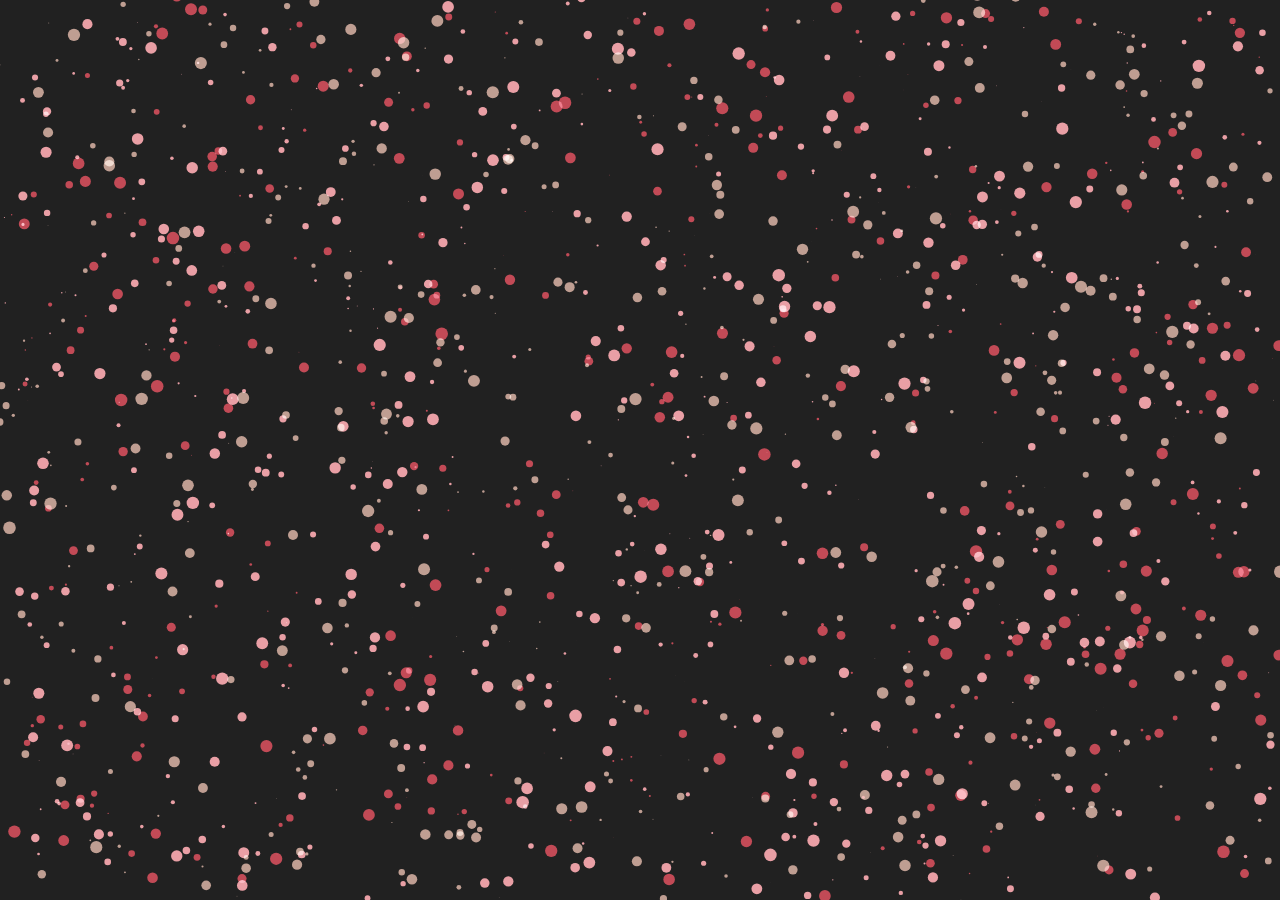
==== publick/home.html @ 9a9da9b9 "18.mp4 CSS JS flowers_list.html footer.html header.html home.html index.html login_car.html product." ====
<!DOCTYPE html>
<html lang="en">
<head>
    <meta charset="UTF-8">
    <meta name="viewport" content="width=device-width, initial-scale=1.0">
    <meta http-equiv="X-UA-Compatible" content="ie=edge">
    <title>Document</title>
         <script src="JS/jquery-1.11.3.js"></script>
     <script src="JS/comon-header.js">   </script>
     <link rel="stylesheet" href="css/home.css">
     <link rel="stylesheet" href="CSS/login_car.css">
     <style>
        #flower-house{
            z-index: 99999;
         }
         header{
             width: 70%;
             margin: 0 auto;
         }
         
    </style>
</head>
<body>
<div id="flower-house"></div>
<div id="aa"><!---为了动画效果加 的-->
  <header></header>
  <aside></aside>
    <!--最外层-->
<div class="b-container">
    <audio src="11.mp3"></audio>
    <div class="b-div">
        <!--1-->
        <div class="div-1">
          <!--1-1-->
           <div class='f1'>
               <div class="ewm">
                   <img src="img/home/1.jpg">
               </div>
               <p>
                   <span>关注微信公众号</span>
               </p>
               <div class="lxyh">
                    <span>立享300元优惠</span>
               </div>
               <span>一分钟下单,一小时送达！</span>
           </div>
           <!--1-2-->
            <div class='f2'>
               <div>
                    <span class="sel-1"><a href="">企业鲜花定制服务</a></span>
                    <span class="sel-2">
                        <a href="">
                        客户营销&nbsp;&nbsp;&nbsp;
                        员工关怀&nbsp;&nbsp;&nbsp;
                        促销活动          
                        </a>
                    </span>
                    <span class="sel-3">
                        <a href="">
                            爱要大声说出来
                        </a>
                    </span>
                </div>
            </div>
            <!--1-3-->
            <div class="hysl">   
                <!--上1-->
                <div>
                    <p class="p-1">
                        <a href="">花艺沙龙</a>
                    </p>
                    <p class="p-2">
                        <a href="">FlowerSalon</a>
                    </p>
                    <p class="p-3">
                        <a href="">品味生活 陶冶情操</a>
                    </p>
                </div>
                <!--下2-->
                <div class="ks">
                    <div>
                        <p class="k1"><a href="">开业花篮</a></p>
                        <p class="k2"><a href="">Grand Opening</a></p>
                    </div>
                    <div>
                        <p class="szb1"><a href="">送&nbsp;长&nbsp;辈</a></p>
                        <p class="szb2"><a href="">康乃馨，百合花</a></p>
                    </div>
                </div>
            </div>
        </div>
    </div>
    <!--****************************************************************************************-->
       <!--中间介绍1-->
        <div class="intro">
            <p>
                <a href="http://127.0.0.1:5500/publick/product.html?f_pid=1">爱情鲜花</a>
                <a href="http://127.0.0.1:5500/publick/product.html?f_pid=1">送·让你怦然心动的人</a>
            </p>
            
            <a href="http://127.0.0.1:5500/publick/product.html?f_pid=1">更多爱情鲜花&gt;&gt;</a>
        </div>
        <div class="l-big">
                <!--列表1-->
                <div class="list-1">
                    <!--左-->
                    <div>
                        <img src="img/home/6.jpg" alt="">
                        <div>
                            <span>爱 情 鲜 花</span>
                        </div>
                    </div>
                    <!--右-->
                    <div class="list-r">
                        <ul id="love">
                    
                        </ul>
                    </div>
                </div>
                <!--*******************************************************************************-->
                <!--中间介绍2-->
                <div class="itr">
                    <p>
                        <a href="http://127.0.0.1:5500/publick/product.html?f_pid=2">送长辈鲜花</a>
                        <a href="http://127.0.0.1:5500/publick/product.html?f_pid=2">赠 父母/恩师/长辈</a>
                    </p>
                    
                        <a href="http://127.0.0.1:5500/publick/product.html?f_pid=2">更多鲜花&gt;&gt;</a>
                </div>
                <!--列表2-->
                <div class="list-1">
                    <!--左-->
                    <div>
                        <img src="img/home/5_0bmy.jpg" alt="">
                        <div>
                            <span>长 辈 鲜 花</span>  
                        </div>
                    </div>
                    <!--右-->
                    <div class="list-r">
                        <ul id="love2">
                        
                        </ul>
                    </div>
                </div>
            <!--*********************************************************-->
                
            <!--*********************************************************-->
                <!--视频-->
                <div class='video'>
                <video src="18.mp4" autoplay id='v1'>  
                </video>
                  <img src="img/stop.png" alt="" class='control'>
                </div>
              <script>
                    $('.control').click(function(){
                        if($(this).attr('src')=='img/stop.png'){
                            v1.pause()
                            $(this).attr('src','img/play.png')
                        }
                         else if($(this).attr('src')=='img/play.png'){
                            v1.play()
                            $(this).attr('src','img/stop.png')
                        }
                    })
              </script>
             <!--*********************************************************-->
                
                <!--热销推荐-->
                <div class="hot">
                    <span class="lt"></span>
                    <span class="text-hot">热销推荐 </span>
                    <span class="rt"></span>
                </div>
                <div class="hot-product">
                    <ul id="love3"></ul>
                 </div>
                <!--*********************************************************-->
        </div>
</div>
<footer></footer>
</div> 
<script src="JS/home.js"> </script>
 
  <script>
        $(function(){
            $("#aa").css("display","none")
            $.ajax({
                url:"index.html",
                type:"get",
               success:function(result){ 
                   $(result).replaceAll("#flower-house");
                    $("#canvas").click(function(){
                    $("#ci-particles").css("display","none");
                    $("#aa").css("display","block")
                   setTimeout(function(){
                        $('.div-1>div:first-child').css('left',0)
                        $('.div-1>div:nth-child(2)').css('transform','scale(1)')
                        $('.hysl').css('right',0);
                    },100)
                })
                setTimeout(function(){
                     $("#ci-particles").css("display","none");
                    $("#aa").css("display","block")
                     setTimeout(function(){ 
                         $('.div-1>div:first-child').css('left',0)
                         $('.div-1>div:nth-child(2)').css('transform','scale(1)')
                         $('.hysl').css('right',0);
                        },100)
                },8000)
                }
            })
           
        })
    </script>
    <script src="JS/login.js"></script>
    <script src="JS/car.js"></script>
</body>
</html>
---- publick/CSS/login_car.css ----
*{
    margin: 0;
    padding: 0;
}
.h3{
     color: gray;
 }
 .p{
     line-height: 30px;
     color: gray;
     font-size: 14px;
 }
 ul{
     list-style: none;
 }
 button,input{
     outline: none;border: none
 }
 
ul.r-float{
   
    position: fixed;
    right: 0px;
    top:30%;
} 
ul.r-float>li{
    width: 54px;
    height:54px;
    border: 1px solid lightgray;
    border-radius: 2px;
    margin-bottom: 8px;
    position: relative;
}
ul.r-float>li img.all{
    width:30px;
    height: 30px;
    position: absolute;
    top:12px;left:12px;
}
ul.r-float .hover{
    display: none;
}
ul.r-float li:hover {
    cursor: pointer
}
ul.r-float li:hover .active {
    display: none;
}
ul.r-float li:hover .hover{
    position: absolute;
    top:12px;left:12px;
    display: block;
}
ul.r-float .text{
    display: inline-block;
    width:20px;height:20px;border-radius: 50%;
    background-color: gray;
    position: absolute;
    top:-8px;
    left:-8px;
    text-align: center;
    line-height: 20px;
    color: white;
    font-size: 14px;
    font-weight: 700;
}
/*客服*/
.service_li{
     position: relative;
}
.service_li img.sharp2{
    position: absolute;
    left:394px;top:80px;
    width:20px;
    height: 20px;
}
.service_li:hover .service{
    display: block
}
.service_li .service{
    width: 400px;
    position: absolute;
    top:-55px;left:-412px;
    border-top:3px solid gray;
    border-right: 1px solid lightgray;
    border-left: 1px solid lightgray;
    box-shadow: 2px 4px 6px #aeaeae;
    display: none;
}
.service .top>div{
    float: left;
}
.service .top{
    width: 380px;height:60px;
    margin: 0 auto;padding-bottom: 10px;
    border-bottom: 1px solid lightgray 
}
.service .top .left{
    width: 40px;
    height: 60px;
    margin-right: 40px; margin-top: 10px;
}
.service .top .left>img{
    width: 40px;
    height: 40px;
}
.service .top .right>h3{
    margin-top: 10px;
}
.service_li .txt{
    margin-left: 10px;
    margin-bottom: 10px;
}
.service_list{
    width:100%;
}
.service_list>li{
    width:30%;
    margin-left: 10px;margin-bottom: 10px;
    float: left;
}
.service_list>li>img{
    width: 25px;
    height: 25px;
    background-color: #333;
    vertical-align: middle;
}
/*订购热线*/
.phone{
    width:250px;
    box-shadow: 2px 4px 6px #aeaeae;
    border-top:3px solid gray;
    border-right: 1px solid lightgray;
    border-left: 1px solid lightgray;
    position: absolute;
    top:-6px;
    left: -264px;
    display: none;
}
.phone_li:hover .phone{
    display: block
}
.phone .left,
.phone .right{
    float: left;
}
.phone .left{
    width: 40px;
    height: 60px;margin: 10px 0 0 20px;
}
.phone .left>img{
   width: 40px;
    height: 40px;
 }
 .phone .right{
     margin-left: 20px;
     margin-top: 10px;
 }
 .phone .right .h3{
     color: gray;
 }
 .phone .right p{
     line-height: 30px;
     color: gray;
     font-size: 14px;
 }
 .phone .right .sharp1{
     width:20px;height:20px;
    position: absolute;
    top:24px;
    left: 245px;
 }
/*微信扫码*/
.service_li,.phone_li,.two-bar-codes{
    position: relative;
}
.weixin{
    position: absolute;top:-30px;
    left: -140px;
    width:130px;
    height: 130px;
    border: 1px solid lightgray;
    display: none;
}
.two-bar-codes:hover .weixin{
    display: block
}
ul.r-float li .weixin img:nth-child(2){
    width:80px;
    height:80px;
    margin: 18px 0px 10px 24px;
}
ul.r-float li .weixin>p{
    margin-top:-10px;
    width: 100%;
    text-align: center;
    line-height: 20px;
    font-size: 14px;
}
ul.r-float li .weixin .sharp{
    width:15px;height:15px;
    position: absolute;
    top:61px;
    left: 126px;
}
/************************登录**********************/
.login{
    width:15%;padding-top:30px;min-width:300px;
    border: 1px solid lightgrey;
    border-radius: 8px;
    position: fixed;
    top:50%;margin-top: -200px;
    left: 40%;
   display: none;
    background: white;z-index: 9999
}
#change{
    width:15%;min-width:300px;
    border: 1px solid lightgrey;
    border-radius: 8px;
    /*position: fixed;*/
    top:50%;margin-top: -200px;
    left: 40%;
    display: none;
    background: white;
    z-index: 9999  
}
#change div{
    height: 40px;
    line-height: 40px;
    border: 1px solid #ccc; 
}
#change div:hover{
    background: silver;
    opacity: .7;
}
.hidde{
    position: absolute;
    width:30px;
    height: 30px;
    border-radius: 50%;
    line-height: 30px;
    background: silver;
    color: #fff;
    right:0;
    top:0;
    text-align: center;
    font-weight: bold;
}
#change div p{
      text-align: center;
}
#change .div1{
    margin-top: 0;
}
#change .div1 p{
    text-align: center;
}
#change p{
    text-align: left;
}
#change .div1 img{
    float:left;
}
#change img{
    width:25px;
    height:25px;
    float:right;
    margin-top:7px;
}
.h2{
    width: 100%;
    line-height: 24px;
    text-align: center;
    font-size: 21px;
    color: #eb6100;
    font-weight: normal;
}
.border{
    border:1px solid gray;
    width: 80%;
    height:30px;
    margin:0 auto;
    margin-top: 30px;
    padding-left: 10px;
    line-height: 30px;
    border-radius: 3px;
}
.checkbox{
     margin:0 auto;
     width: 50%;
     margin-top: 15px;
}
#checkbox{
    display: none;
}
lable:before{
    content: "";
    width: 15px;
    height: 15px;
    border: 1px solid gray;
    display: inline-block;
    vertical-align: middle;
    margin-right: 10px;
}
.button_login{
   background-color: red;
    font-weight: 700;
    font-size: 16px;
    color: white;
    border: none; margin:30px 0 0 25px
}
.button_login:hover{
    cursor: pointer;;
    background-color: gray
}
.change{
    border: none;
    margin-bottom: 20px;
    margin-top:0px;
}
.change>span{
    color: gray;
    font-size: 14px;
}
.change>span+span{
    margin-left: 30px;
}
.change>span:hover{
    cursor: pointer;
    text-decoration: underline
}
#danger{
    border: none;
    font-size: 12px;
    color: red;margin-top:0px;margin-bottom:0px;
    text-align: center
}
/***************************注册***********************/
.register{
    width:15%;padding-top:30px;min-width:300px;
    border: 1px solid lightgrey;
    border-radius: 8px;
    position: fixed;
    top:50%;margin-top: -200px;
    left: 40%;
    background: white;z-index: 9999;display: none
}

/*********全屏遮罩*************        */
.opacity{
    width: 100%;
    height: 100%;
    z-index: 20;
    position: fixed;
    display: none;
    left:0;
    top:0;

}
.close{
    width:40px;
    height: 40px;
    background-color: gray;
    font-size: 36px;
    font-weight: normal;
    color: white;
    text-align: center;
    line-height: 40px;
    position: absolute;
    top: 22px;
    left: 100%;
    transition: All 0.4s ease-in-out;
}
.close:hover{
       transform: rotate(360deg);
        cursor: pointer
}
/*******购物车*******/
.shopping_car{
    width:70%;
    margin:0 auto;
    position: absolute;
    left:15%;
    border: 1px solid #e1e1e1;
    border-radius: 5px;display: none;z-index: 9999;background-color: white
}
.shopping_car .top{
    height: 100px;
}
.h1{
    width:100px;
    line-height: 100px;float: left;
    color: #eb6100;
    font-weight: 400;
    margin-left: 60px;
}
.shopping_car .top .txt{
   float: right;height: 100px;
   line-height: 100px;
   margin-right: 30px;
   color: lightgray;
}
.shopping_car .top .txt .now{
    color: #eb6100;
}
table.car_list{
    width:95%;
    margin:0 auto;
    border-top:2px solid #e1e1e1;
    color: #535353;
    font-size: 18px;
}
table.car_list>thead>tr{
    height: 80px;
    background-color: #f7f7f7
}
table.car_list>thead>tr>td{
    margin-right: 30px;
}
table.car_list>tfoot>tr{
    height: 80px;
}
.color{
   text-align: center;
}
.box{
    display: inline-block;
    margin-top: 10px;
    width:120px;
    height:60px;
    text-align: center;
    line-height: 60px;
    background-color: #eb6100;
    color:white;
    font-size: 20px;
}
tbody>tr{
    height:100px;
}
.td_img{
    width: 90px;
    height: 80px;
    padding-top: 10px;
}
span.hover:hover{
    cursor: pointer;
    color: #eb6100;
}
td.button .input{
    float: left;
    width: 22px;
    height: 25px;
    line-height: 23px;text-align: center;
    background: none;
    border: 1px solid #e8e8e8;
    font-size: 18px;
    color: #bcbcbc;
    cursor: pointer;padding:0
}
td.button input+input{
    margin-left: 3px;
}
#go_on:hover{
    cursor: pointer
}
#change{
    display: none;
}
#can{
    position: absolute;
    left: 0;
    top: 0;
    opacity: .6;
    background:silver;
}
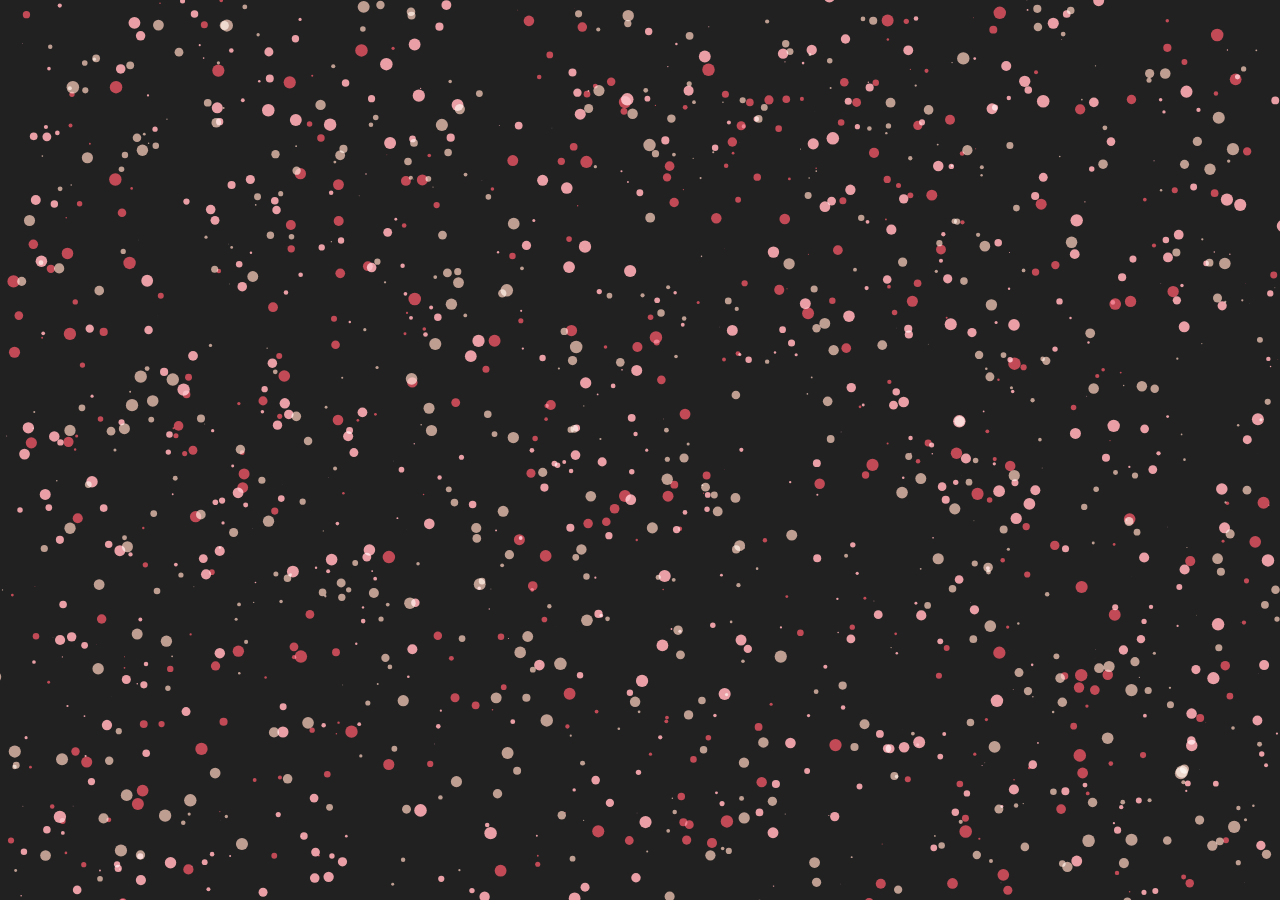
==== commit cdb0f636: "Update home.js home.html and flowers_list.html" ====
--- a/publick/home.html
+++ b/publick/home.html
@@ -94,11 +94,11 @@
        <!--中间介绍1-->
         <div class="intro">
             <p>
-                <a href="http://127.0.0.1:5500/publick/product.html?f_pid=1">爱情鲜花</a>
-                <a href="http://127.0.0.1:5500/publick/product.html?f_pid=1">送·让你怦然心动的人</a>
+                <a href="http://localhost:8080/product.html?f_pid=1">爱情鲜花</a>
+                <a href="http://localhost:8080/product.html?f_pid=1">送·让你怦然心动的人</a>
             </p>
             
-            <a href="http://127.0.0.1:5500/publick/product.html?f_pid=1">更多爱情鲜花&gt;&gt;</a>
+            <a href="http://localhost:8080/product.html?f_pid=1">更多爱情鲜花&gt;&gt;</a>
         </div>
         <div class="l-big">
                 <!--列表1-->
@@ -121,11 +121,11 @@
                 <!--中间介绍2-->
                 <div class="itr">
                     <p>
-                        <a href="http://127.0.0.1:5500/publick/product.html?f_pid=2">送长辈鲜花</a>
-                        <a href="http://127.0.0.1:5500/publick/product.html?f_pid=2">赠 父母/恩师/长辈</a>
+                        <a href="http://localhost:8080/product.html?f_pid=2">送长辈鲜花</a>
+                        <a href="http://localhost:8080/product.html?f_pid=2">赠 父母/恩师/长辈</a>
                     </p>
                     
-                        <a href="http://127.0.0.1:5500/publick/product.html?f_pid=2">更多鲜花&gt;&gt;</a>
+                        <a href="http://localhost:8080/product.html?f_pid=2">更多鲜花&gt;&gt;</a>
                 </div>
                 <!--列表2-->
                 <div class="list-1">
